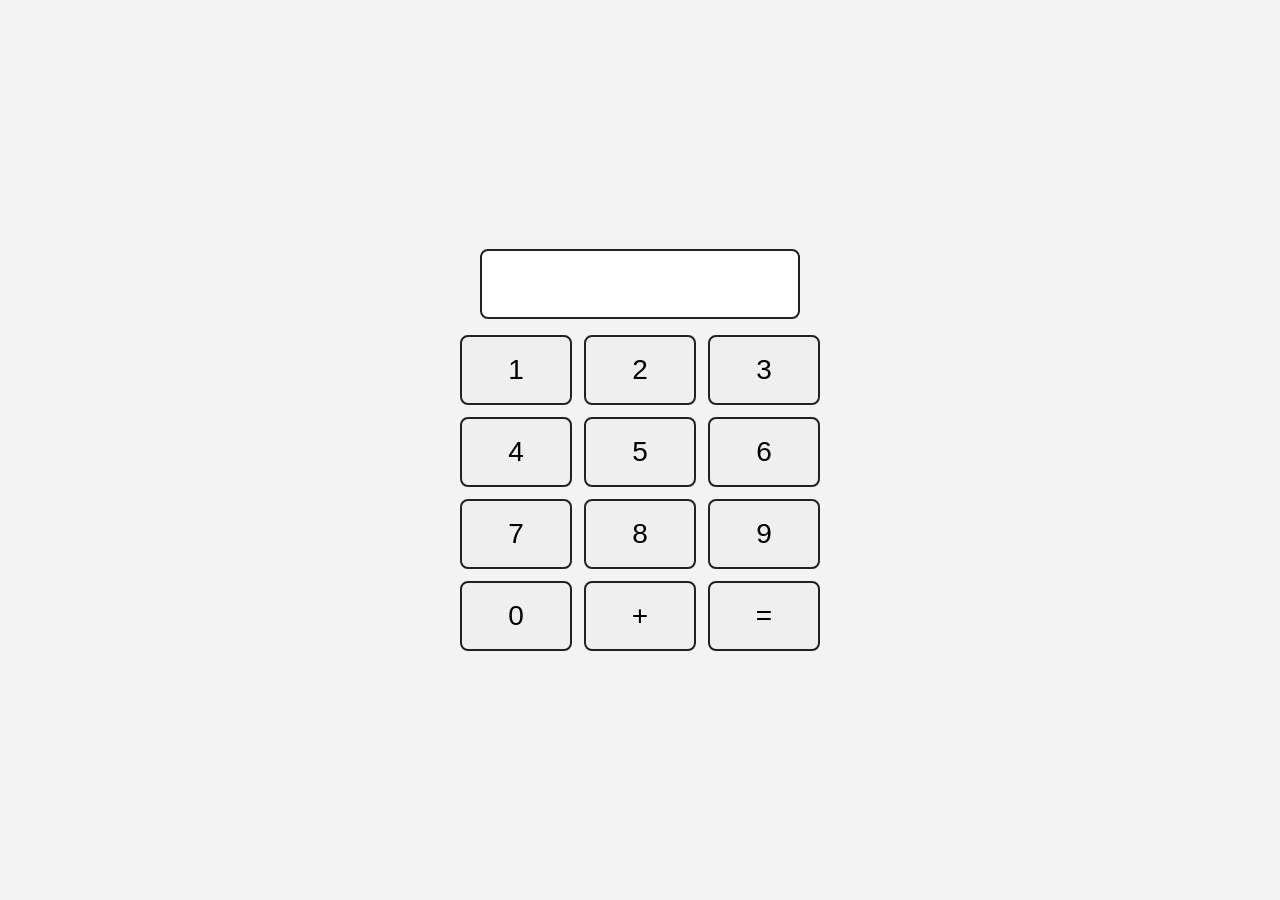
==== index.html @ 9a4dfd4a "renamed:    site.html -> index.html" ====
<html>
    <head>
        <title>Calculadora Beta 2.0</title>
        <link rel="stylesheet" href="style.css"></link>
        <script src="backend.js" defer></script>
    </head>
    <body>
<input type="text" id="display" readonly></input>

<div class="teclado">
    <button class="btn-numero" value="1">1</button>
    <button class="btn-numero" value="2">2</button>
    <button class="btn-numero" value="3">3</button>
    <button class="btn-numero" value="4">4</button>
    <button class="btn-numero" value="5">5</button>
    <button class="btn-numero" value="6">6</button>
    <button class="btn-numero" value="7">7</button>
    <button class="btn-numero" value="8">8</button>
    <button class="btn-numero" value="9">9</button>
    <button class="btn-numero" value="0">0</button>
<button onclick="somar()">+</button>
<button onclick="calcular()">=</button>
    </body>
</html>
---- style.css ----
body {
    font-family: Arial, sans-serif;
    min-height: 100vh;
    margin: 0;
    display: flex;
    flex-direction: column;
    align-items: center;
    justify-content: center;
    gap: 16px;
    background: #f3f3f3;
}

#display {
    width: 320px;
    height: 70px;
    padding: 0 16px;
    font-size: 36px;
    text-align: right;
    border: 2px solid #222;
    border-radius: 8px;
}

.teclado {
    width: 360px;
    display: grid;
    grid-template-columns: repeat(3, 1fr);
    gap: 12px;
}

button {
    width: 100px;
    height: 70px;
    font-size: 28px;
    cursor: pointer;
    border: 2px solid #222;
    border-radius: 8px;
}

.teclado button {
    width: 100%;
}
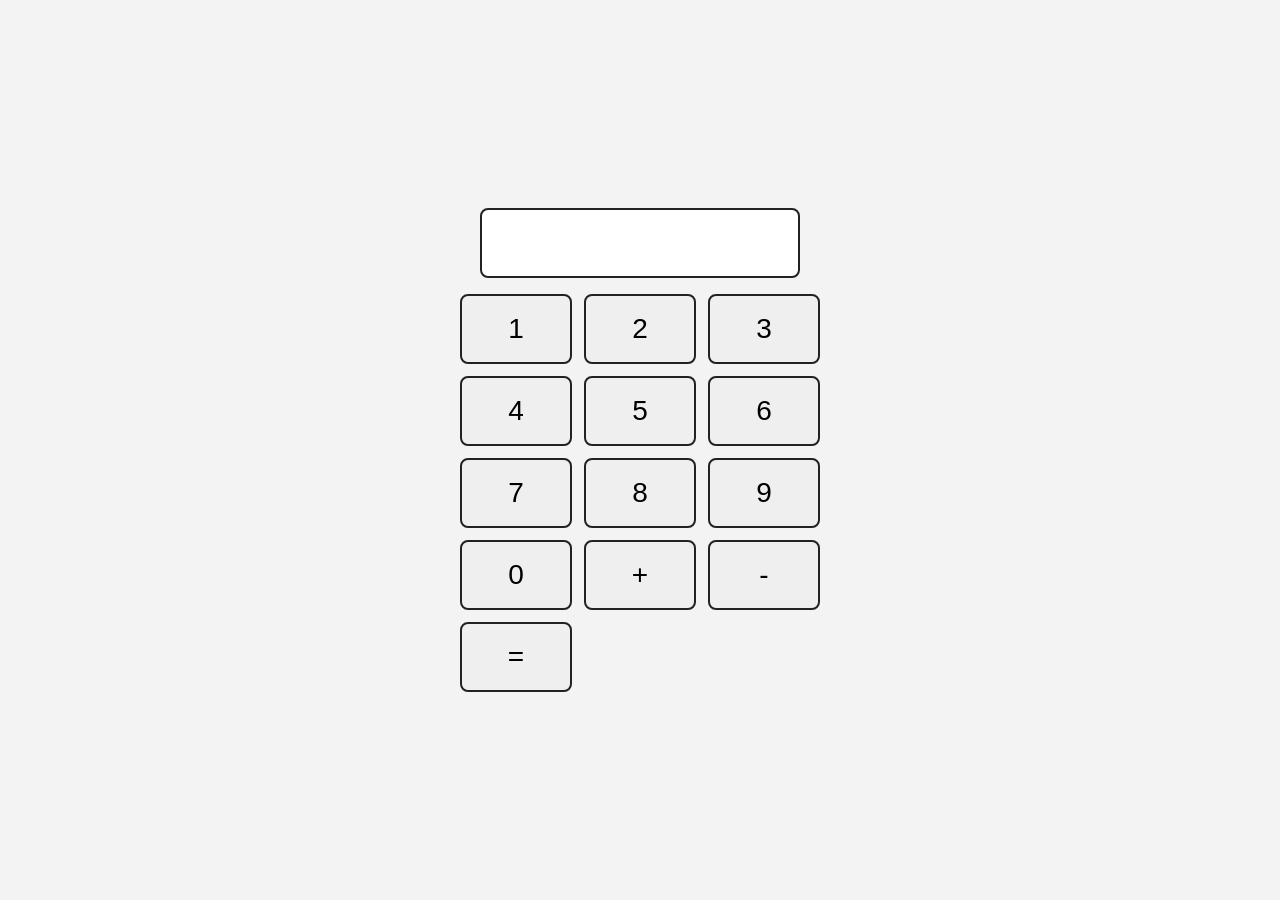
==== commit e8507b71: "modified:   backend.js 	modified:   index.html" ====
--- a/index.html
+++ b/index.html
@@ -19,6 +19,7 @@
     <button class="btn-numero" value="9">9</button>
     <button class="btn-numero" value="0">0</button>
 <button onclick="somar()">+</button>
+<button onclick="menos()">-</button>
 <button onclick="calcular()">=</button>
     </body>
 </html>
